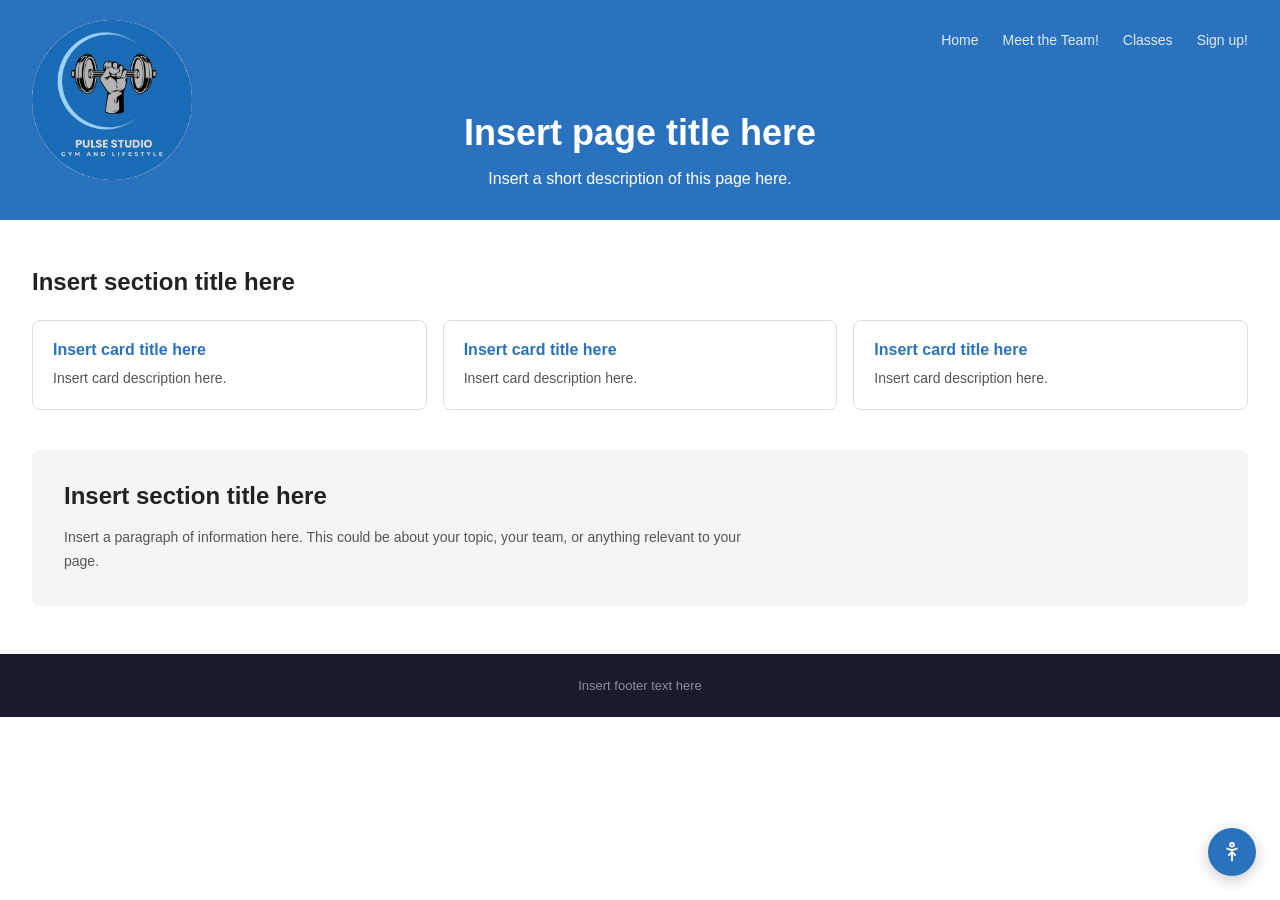
==== index.html @ 70135c27 "Add jQuery, square avatars, increase card height Index: include jQuery CDN before script.js and add " ====
<!DOCTYPE html>
<html lang="en">
<head>
  <meta charset="UTF-8">
  <meta name="viewport" content="width=device-width, initial-scale=1.0"`>
  <title>Pulse Studio</title>
<link rel="icon" href="logo.png">
  <link rel="stylesheet" href="style.css">
</head>
<body>

  <nav class="navbar">
    <div class="nav-logo">
      <img src="logo.png" alt="Pulse Studio logo">
    </div>
    <ul class="nav-links">
      <li><a href="index.html">Home</a></li>
      <li><a href="Staff.html">Meet the Team!</a></li>
      <li><a href="#">Classes</a></li>
      <li><a href="#">Sign up!</a></li>
    </ul>
  </nav>

  <section class="hero">
    <h1>Insert page title here</h1>
    <p>Insert a short description of this page here.</p>
  </section>
 
  <section class="main-section">
    <h2>Insert section title here</h2>
    <div class="cards-grid">

      <div class="card">
        <h3>Insert card title here</h3>
        <p>Insert card description here.</p>
      </div>

      <div class="card">
        <h3>Insert card title here</h3>
        <p>Insert card description here.</p>
      </div>

      <div class="card">
        <h3>Insert card title here</h3>
        <p>Insert card description here.</p>
      </div>

    </div>

    <div class="main-info">
      <h2>Insert section title here</h2>
      <p>Insert a paragraph of information here. This could be about your topic, your team, or anything relevant to your page.</p>
    </div>
  </section>

  <footer class="footer">
    <p>Insert footer text here</p>
  </footer>

  <script src="https://cdnjs.cloudflare.com/ajax/libs/jquery/3.7.1/jquery.min.js"></script>
  <script src="script.js"></script>
  
<!-- Accessibility Menu -->
<div id="access-menu-wrapper">
  <button id="access-toggle" aria-label="Open accessibility options" aria-expanded="false" aria-controls="access-panel">
    <svg viewBox="0 0 24 24" width="22" height="22" fill="none" stroke="currentColor" stroke-width="2"><circle cx="12" cy="4" r="2"/><path d="M12 22V12M12 12l-4 4M12 12l4 4M6 8l6 2 6-2"/></svg>
  </button>
  <div id="access-panel" aria-hidden="true" role="region" aria-label="Accessibility options">
    <p class="access-panel-title">Accessibility</p>
    <button class="access-option" id="acc-font-size" aria-pressed="false">
      <span class="acc-icon" aria-hidden="true">A+</span> Text Size
    </button>
    <button class="access-option" id="acc-contrast" aria-pressed="false">
      <span class="acc-icon" aria-hidden="true">◑</span> High Contrast
    </button>
    <button class="access-option" id="acc-dyslexia" aria-pressed="false">
      <span class="acc-icon" aria-hidden="true">Aa</span> Dyslexia Font
    </button>
    <button class="access-option" id="acc-motion" aria-pressed="false">
      <span class="acc-icon" aria-hidden="true">⏸</span> Reduce Motion
    </button>
    <button class="access-option" id="acc-reset">
      <span class="acc-icon" aria-hidden="true">↺</span> Reset All
    </button>
  </div>
</div>
</body>
</html>
---- style.css ----
/* ── Global styles ── */
* {
  box-sizing: border-box;
  margin: 0;
  padding: 0;
}

body {
  font-family: Arial, sans-serif;
  color: #222;
  background: #fff;
}

/* ── Navbar ── */
.navbar {
  background: #2B72BE;
  padding: 0.2rem 2rem;
  display: flex;
  align-items: center;
  justify-content: space-between;
  height: 80px;
  overflow: visible;
  position: relative;
  z-index: 10;
}

.nav-logo {
  overflow: visible;
}

.nav-logo img {
  display: block;
  width: 160px;
  height: 160px;
  object-fit: cover;
  position: relative;
  z-index: 11;
  top: 60px;
}

.nav-links {
  list-style: none;
  display: flex;
  gap: 1.5rem;
}

.nav-links a {
  color: rgba(255, 255, 255, 0.85);
  text-decoration: none;
  font-size: 14px;
}

.nav-links a:hover {
  color: white;
}

/* ── Hero ── */
.hero {
  background: #2B72BE;
  color: white;
  text-align: center;
  padding: 5rem 2rem;
}

.hero h1 {
  font-size: 36px;
  margin-bottom: 1rem;
}

.hero {
  background: #2B72BE;
  color: white;
  text-align: center;
  padding: 2rem 2rem;  
}

.btn {
  display: inline-block;
  background: white;
  color: #2B72BE;
  padding: 12px 28px;
  border-radius: 6px;
  text-decoration: none;
  font-weight: bold;
  font-size: 14px;
}

.btn:hover {
  background: #e8f1fb;
}

/* ── Main section (merged) ── */
.main-section {
  padding: 3rem 2rem;
}

.main-section > h2 {
  font-size: 24px;
  margin-bottom: 1.5rem;
}

.main-info {
  margin-top: 2.5rem;
  background: #f5f5f5;
  border-radius: 8px;
  padding: 2rem;
}

.main-info h2 {
  font-size: 24px;
  margin-bottom: 1rem;
}

.main-info p {
  font-size: 14px;
  color: #555;
  line-height: 1.7;
  max-width: 700px;
}

.cards-grid {
  display: grid;
  grid-template-columns: repeat(3, 1fr);
  gap: 16px;
}

.card {
  border: 1px solid #ddd;
  border-radius: 8px;
  padding: 1.25rem;
}

.card h3 {
  font-size: 16px;
  margin-bottom: 0.5rem;
  color: #2B72BE;
}

.card p {
  font-size: 14px;
  color: #555;
  line-height: 1.6;
}



/* ── Team member cards ── */
.card-avatar {
  width: 100%;
  aspect-ratio: 1 / 1;
  display: flex;
  align-items: center;
  justify-content: center;
  font-size: 36px;
  font-weight: bold;
  border-radius: 6px 6px 0 0;
}

.card-avatar img {
  width: 100%;
  height: 100%;
  object-fit: cover;
  display: block;
  border-radius: 6px 6px 0 0;
}

.card.team-card {
  padding: 0;
  overflow: hidden;
  display: flex;
  flex-direction: column;
}

.card.team-card .card-body {
  padding: 1.25rem;
  display: flex;
  flex-direction: column;
  flex: 1;
}

.card.team-card h3 {
  font-size: 16px;
  margin-bottom: 3px;
  color: #2B72BE;
}

.card-role {
  font-size: 12px;
  font-weight: bold;
  color: #2B72BE;
  opacity: 0.7;
  letter-spacing: 0.04em;
  margin-bottom: 8px;
}

.card-bio {
  font-size: 14px;
  color: #555;
  line-height: 1.6;
  margin-bottom: 14px;
  flex: 1;
}

.card-socials {
  display: flex;
  gap: 8px;
  margin-bottom: 12px;
}

.social-link {
  width: 30px;
  height: 30px;
  border-radius: 50%;
  border: 1px solid #ddd;
  display: flex;
  align-items: center;
  justify-content: center;
  text-decoration: none;
  color: #888;
  transition: border-color 0.15s, color 0.15s;
}

.social-link:hover {
  border-color: #2B72BE;
  color: #2B72BE;
}

.social-link svg {
  width: 13px;
  height: 13px;
  stroke: currentColor;
  fill: none;
  stroke-width: 2;
  stroke-linecap: round;
  stroke-linejoin: round;
}

.contact-btn {
  display: block;
  width: 100%;
  padding: 9px;
  font-size: 13px;
  font-weight: bold;
  font-family: inherit;
  text-align: center;
  background: transparent;
  color: #222;
  border: 1px solid #ddd;
  border-radius: 6px;
  cursor: pointer;
  text-decoration: none;
  transition: background 0.15s, border-color 0.15s, color 0.15s;
}

.contact-btn:hover {
  background: #e8f1fb;
  border-color: #2B72BE;
  color: #2B72BE;
}

/* Avatar colour variants */
.av-blue   { background: #e8f1fb; color: #1a4f8a; }
.av-mid    { background: #d6e8f8; color: #1a4f8a; }
.av-light  { background: #f0f6fd; color: #2B72BE; }

/* ── Email popup ── */
#email-popup {
  position: fixed;
  bottom: 2rem;
  left: 50%;
  transform: translateX(-50%);
  background: #fff;
  border: 1px solid #2B72BE;
  border-radius: 8px;
  padding: 12px 40px 12px 16px;
  box-shadow: 0 4px 16px rgba(43, 114, 190, 0.15);
  display: flex;
  align-items: center;
  gap: 10px;
  z-index: 999;
  font-size: 14px;
  color: #222;
  white-space: nowrap;
}

#email-popup-address {
  font-weight: bold;
  color: #2B72BE;
}

#email-popup-close {
  position: absolute;
  right: 10px;
  top: 50%;
  transform: translateY(-50%);
  background: none;
  border: none;
  font-size: 18px;
  color: #888;
  cursor: pointer;
  line-height: 1;
  padding: 0 2px;
}

#email-popup-close:hover {
  color: #222;
}

/* ── Footer ── */
.footer {
  background: #1a1a2e;
  color: rgba(255, 255, 255, 0.5);
  text-align: center;
  padding: 1.5rem;
  font-size: 13px;
}

/* ── Mobile responsive ── */
@media (max-width: 768px) {

  .navbar {
    flex-direction: column;
    height: auto;
    padding: 1rem 2rem;
    align-items: flex-start;
  }

  .nav-logo img {
    width: 80px;
    height: 80px;
    top: 0;
  }

  .nav-links {
    flex-direction: column;
    gap: 0.75rem;
    margin-top: 0.75rem;
    width: 100%;
  }

  .hero {
    padding: 2rem 1rem;
  }

  .hero h1 {
    font-size: 24px;
  }

  .cards-grid {
    grid-template-columns: 1fr;
  }

  .main-section {
    padding: 2rem 1rem;
  }

  .main-info {
    padding: 1.25rem;
  }

}

/* ===== ACCESSIBILITY MENU ===== */
#access-menu-wrapper {
  position: fixed;
  bottom: 24px;
  right: 24px;
  z-index: 9999;
  display: flex;
  flex-direction: column;
  align-items: flex-end;
  gap: 10px;
}

#access-toggle {
  width: 48px;
  height: 48px;
  border-radius: 50%;
  background: #2B72BE;
  color: #fff;
  border: none;
  cursor: pointer;
  display: flex;
  align-items: center;
  justify-content: center;
  box-shadow: 0 4px 14px rgba(0,0,0,0.2);
  transition: background 0.2s;
}
#access-toggle:hover { background: #1f5a9e; }

#access-panel {
  display: none;
  background: #fff;
  border: 1px solid #ddd;
  border-radius: 12px;
  padding: 12px;
  min-width: 180px;
  box-shadow: 0 6px 20px rgba(0,0,0,0.15);
  flex-direction: column;
  gap: 6px;
}

.access-panel-title {
  font-size: 0.75rem;
  text-transform: uppercase;
  letter-spacing: 0.08em;
  color: #888;
  margin: 0 0 6px 4px;
}

.access-option {
  display: flex;
  align-items: center;
  gap: 10px;
  background: none;
  border: 1px solid transparent;
  border-radius: 8px;
  padding: 8px 10px;
  font-size: 0.9rem;
  cursor: pointer;
  width: 100%;
  text-align: left;
  transition: background 0.15s, border-color 0.15s;
  color: #333;
}
.access-option:hover { background: #f0f5ff; border-color: #2B72BE; }
.access-option.active { background: #2B72BE; color: #fff; }
.access-option.active .acc-icon { color: #fff; }

.acc-icon {
  font-weight: 700;
  font-size: 1rem;
  color: #2B72BE;
  width: 20px;
  text-align: center;
}

body.acc-large-text p,
body.acc-large-text h1,
body.acc-large-text h2,
body.acc-large-text h3,
body.acc-large-text a,
body.acc-large-text li,
body.acc-large-text .card-bio,
body.acc-large-text .card-role,
body.acc-large-text .contact-btn,
body.acc-large-text .main-info p {
  font-size: larger !important;
}
body.acc-high-contrast {
  filter: contrast(1.5) brightness(0.95);
  background: #000 !important;
  color: #fff !important;
}
body.acc-dyslexia * { font-family: 'Comic Sans MS', 'OpenDyslexic', cursive !important; }
body.acc-reduce-motion * {
  animation: none !important;
  transition: none !important;
}
/* ===== END ACCESSIBILITY MENU ===== */

/* ===== FLIP CARD FEATURE ===== */
.card.team-card {
  perspective: 1000px;
  background: transparent;
  border: none;
  height: 780px;
}

.flip-card-inner {
  position: relative;
  width: 100%;
  height: 100%;
  transition: transform 0.7s cubic-bezier(0.4, 0.2, 0.2, 1);
  transform-style: preserve-3d;
}

.card.team-card.is-flipped .flip-card-inner {
  transform: rotateY(180deg);
}

.flip-card-front,
.flip-card-back {
  position: absolute;
  width: 100%;
  height: 100%;
  backface-visibility: hidden;
  -webkit-backface-visibility: hidden;
  border-radius: 8px;
  overflow: hidden;
  display: flex;
  flex-direction: column;
  border: 1px solid #ddd;
}

.flip-card-front {
  background: #fff;
}

.flip-card-back {
  background: #5B9FD4;
  color: #fff;
  transform: rotateY(180deg);
  padding: 1.5rem;
  justify-content: center;
  align-items: center;
  text-align: center;
  gap: 10px;
}

.flip-card-back h3 {
  font-size: 18px;
  color: #fff;
  margin-bottom: 4px;
}

.flip-back-role {
  font-size: 12px;
  font-weight: bold;
  letter-spacing: 0.06em;
  opacity: 0.8;
  text-transform: uppercase;
  margin-bottom: 10px;
}

.flip-back-bio {
  font-size: 14px;
  line-height: 1.7;
  opacity: 0.92;
  margin-bottom: 14px;
}

.flip-back-classes {
  font-size: 13px;
  font-weight: bold;
  opacity: 0.85;
  margin-bottom: 18px;
}

.btn-flip,
.btn-flip-back {
  padding: 8px 18px;
  border-radius: 6px;
  font-size: 13px;
  font-weight: bold;
  font-family: inherit;
  cursor: pointer;
  transition: opacity 0.2s;
  border: 1px solid #ddd;
}

.btn-flip {
  display: block;
  width: 100%;
  background: transparent;
  color: #222;
  margin-top: 8px;
}

.btn-flip:hover {
  background: #e8f1fb;
  border-color: #2B72BE;
  color: #2B72BE;
}

.btn-flip-back {
  background: rgba(255,255,255,0.15);
  color: #fff;
  border: 1px solid rgba(255,255,255,0.4);
}

.btn-flip-back:hover {
  background: rgba(255,255,255,0.25);
}
/* ===== END FLIP CARD FEATURE ===== */
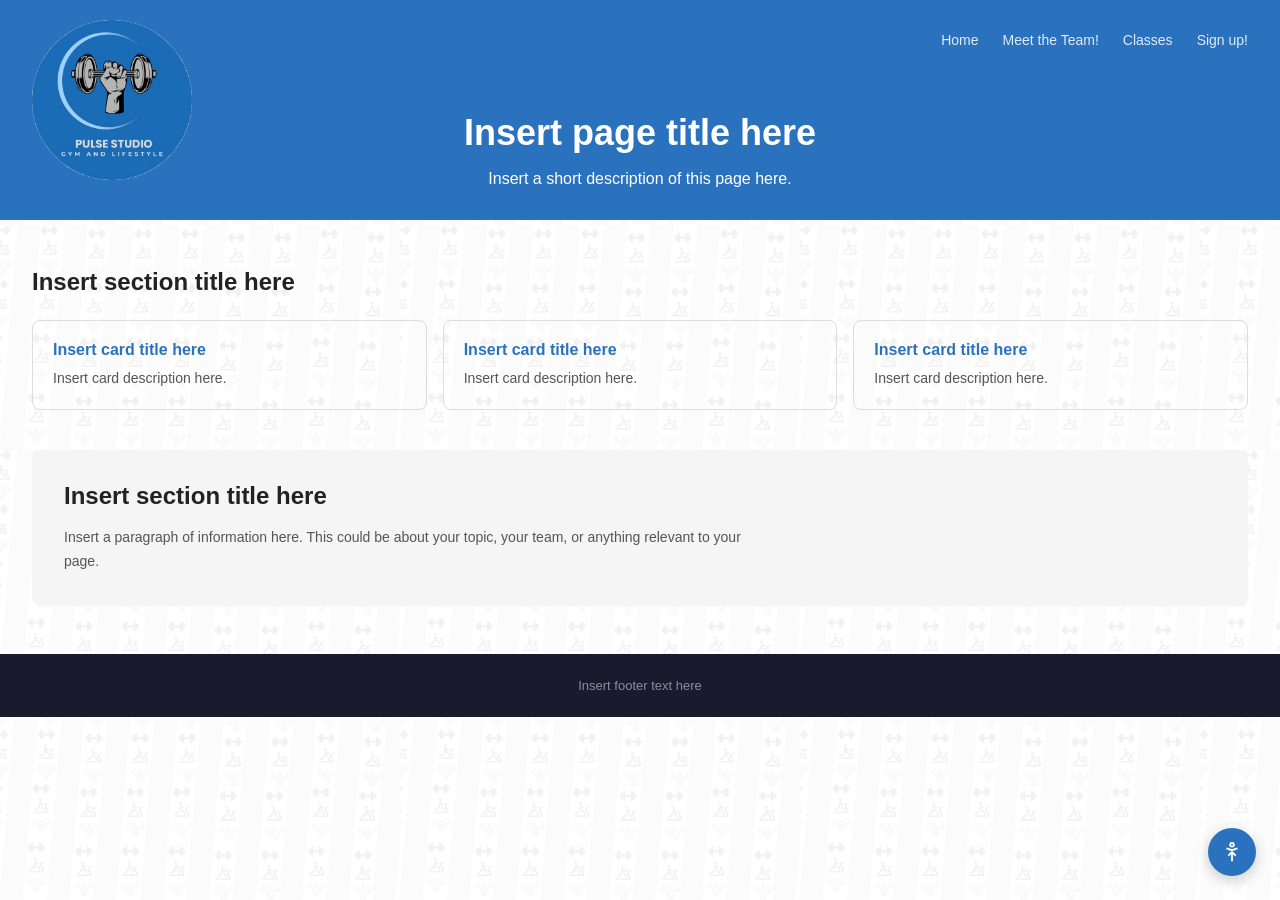
==== commit 0def20ca: "background" ====
--- a/index.html
+++ b/index.html
@@ -2,16 +2,16 @@
 <html lang="en">
 <head>
   <meta charset="UTF-8">
-  <meta name="viewport" content="width=device-width, initial-scale=1.0"`>
+  <meta name="viewport" content="width=device-width, initial-scale=1.0">
   <title>Pulse Studio</title>
-<link rel="icon" href="logo.png">
+<link rel="icon" href="images/logo.png">
   <link rel="stylesheet" href="style.css">
 </head>
 <body>
 
   <nav class="navbar">
     <div class="nav-logo">
-      <img src="logo.png" alt="Pulse Studio logo">
+      <img src="images/logo.png" alt="Pulse Studio logo">
     </div>
     <ul class="nav-links">
       <li><a href="index.html">Home</a></li>
@@ -85,4 +85,4 @@
   </div>
 </div>
 </body>
-</html>
+</html>
--- a/style.css
+++ b/style.css
@@ -8,7 +8,10 @@
 body {
   font-family: Arial, sans-serif;
   color: #222;
-  background: #fff;
+  background-color: #fff;
+  background-image: url('images/background.png');
+  background-repeat: repeat;
+  background-size: 400px;
 }
 
 /* ── Navbar ── */
@@ -318,44 +321,100 @@
 /* ── Mobile responsive ── */
 @media (max-width: 768px) {
 
+  /* Navbar */
   .navbar {
-    flex-direction: column;
-    height: auto;
-    padding: 1rem 2rem;
-    align-items: flex-start;
+    flex-direction: row;
+    height: 64px;
+    padding: 0 1.25rem;
+    align-items: center;
+    justify-content: space-between;
   }
 
   .nav-logo img {
-    width: 80px;
-    height: 80px;
+    width: 56px;
+    height: 56px;
     top: 0;
   }
 
   .nav-links {
-    flex-direction: column;
-    gap: 0.75rem;
-    margin-top: 0.75rem;
-    width: 100%;
-  }
-
+    flex-direction: row;
+    flex-wrap: wrap;
+    gap: 0.4rem 0.75rem;
+    justify-content: flex-end;
+    margin-top: 0;
+  }
+
+  .nav-links a {
+    font-size: 12px;
+  }
+
+  /* Hero */
   .hero {
-    padding: 2rem 1rem;
+    padding: 1.5rem 1rem;
   }
 
   .hero h1 {
-    font-size: 24px;
-  }
-
+    font-size: 22px;
+    margin-bottom: 0.5rem;
+  }
+
+  .hero p {
+    font-size: 13px;
+  }
+
+  /* Cards */
   .cards-grid {
     grid-template-columns: 1fr;
-  }
-
+    gap: 20px;
+  }
+
+  /* Fix team card height on mobile */
+  .card.team-card {
+    height: auto;
+    min-height: 600px;
+  }
+
+  .flip-card-inner {
+    min-height: 600px;
+  }
+
+  .flip-card-front,
+  .flip-card-back {
+    min-height: 600px;
+    position: relative;
+  }
+
+  /* Main section */
   .main-section {
-    padding: 2rem 1rem;
+    padding: 1.5rem 1rem;
+  }
+
+  .main-section > h2 {
+    font-size: 20px;
   }
 
   .main-info {
     padding: 1.25rem;
+  }
+
+  .main-info h2 {
+    font-size: 18px;
+  }
+
+  /* Accessibility menu */
+  #access-menu-wrapper {
+    bottom: 16px;
+    right: 16px;
+  }
+
+  /* Email popup — full width on mobile */
+  #email-popup {
+    left: 1rem;
+    right: 1rem;
+    bottom: 1rem;
+    transform: none;
+    white-space: normal;
+    font-size: 13px;
   }
 
 }
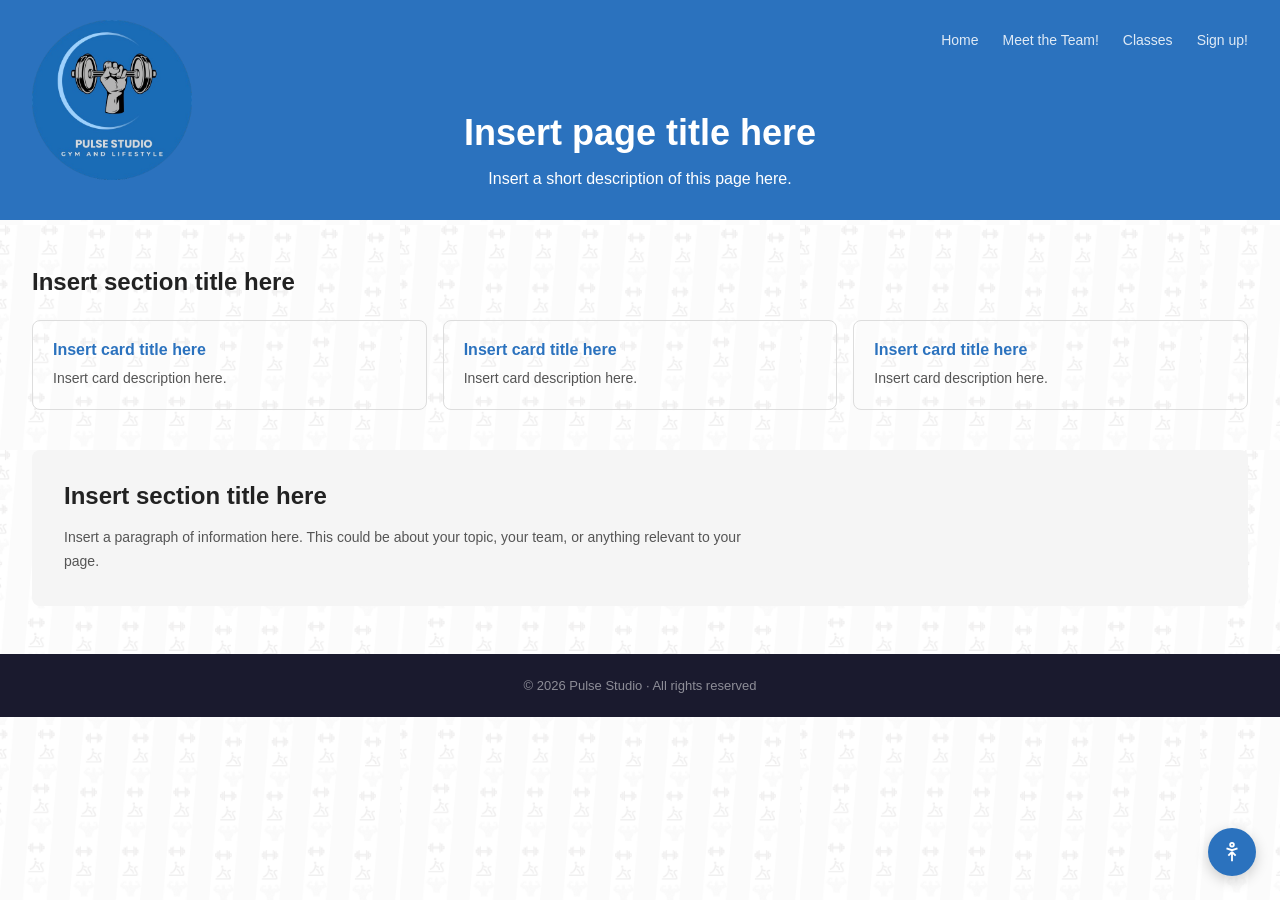
==== commit c3bffed7: "Update index.html" ====
--- a/index.html
+++ b/index.html
@@ -16,7 +16,7 @@
     <ul class="nav-links">
       <li><a href="index.html">Home</a></li>
       <li><a href="Staff.html">Meet the Team!</a></li>
-      <li><a href="#">Classes</a></li>
+      <li><a href="Classes.html">Classes</a></li>
       <li><a href="#">Sign up!</a></li>
     </ul>
   </nav>
@@ -53,8 +53,8 @@
     </div>
   </section>
 
-  <footer class="footer">
-    <p>Insert footer text here</p>
+    <footer class="footer">
+    <p>© 2026 Pulse Studio · All rights reserved</p>
   </footer>
 
   <script src="https://cdnjs.cloudflare.com/ajax/libs/jquery/3.7.1/jquery.min.js"></script>
--- a/style.css
+++ b/style.css
@@ -150,13 +150,12 @@
 /* ── Team member cards ── */
 .card-avatar {
   width: 100%;
-  aspect-ratio: 1 / 1;
-  display: flex;
-  align-items: center;
-  justify-content: center;
-  font-size: 36px;
-  font-weight: bold;
+  height: 260px;
+  flex-shrink: 0;
+  object-fit: contain;
+  display: block;
   border-radius: 6px 6px 0 0;
+  overflow: hidden;
 }
 
 .card-avatar img {
@@ -523,7 +522,7 @@
   perspective: 1000px;
   background: transparent;
   border: none;
-  height: 780px;
+  height: 560px;
 }
 
 .flip-card-inner {
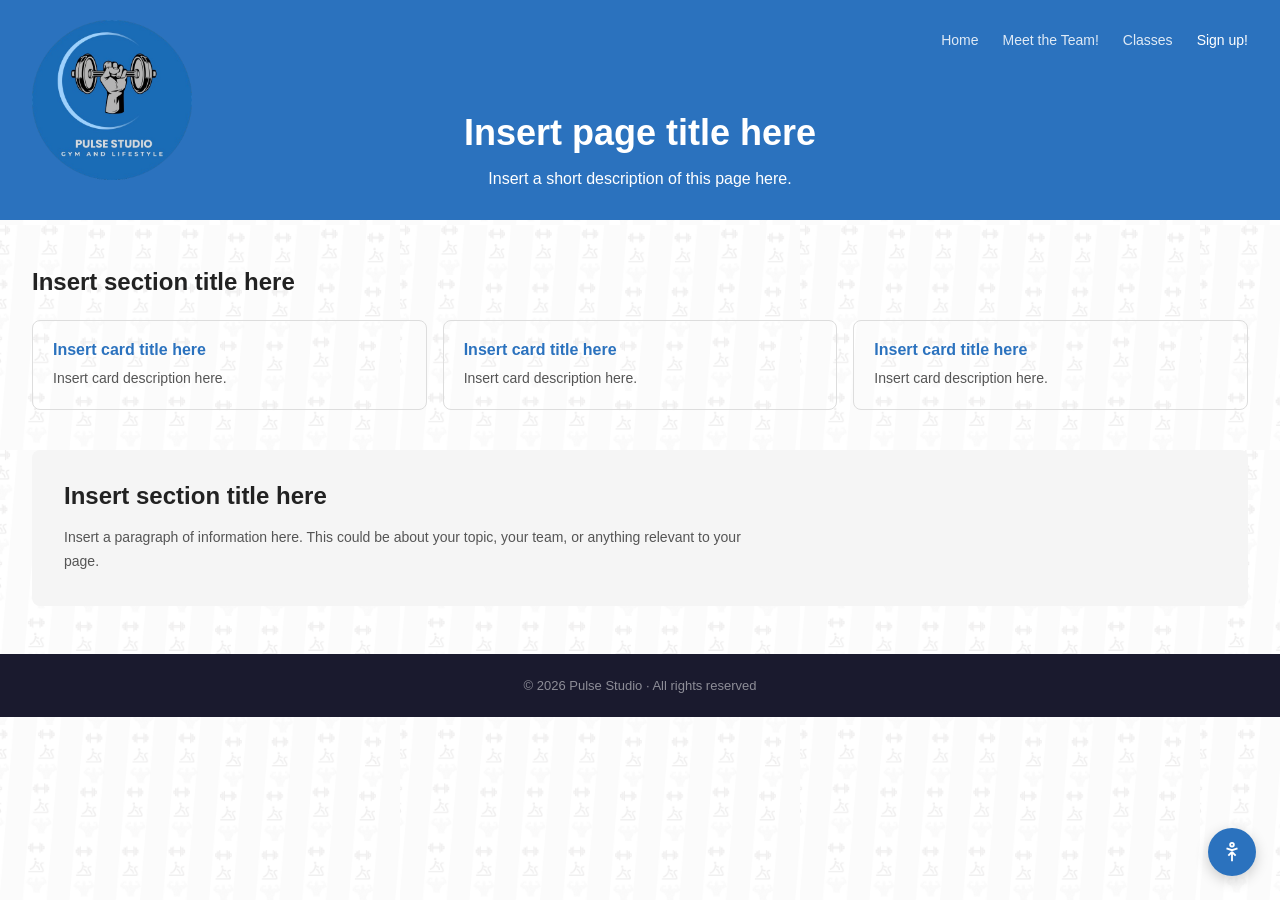
==== commit cc7cf6f4: "Update index.html" ====
--- a/index.html
+++ b/index.html
@@ -4,20 +4,20 @@
   <meta charset="UTF-8">
   <meta name="viewport" content="width=device-width, initial-scale=1.0">
   <title>Pulse Studio</title>
-<link rel="icon" href="images/logo.png">
+<link rel="icon" href="images/GLOBAL_logo.png">
   <link rel="stylesheet" href="style.css">
 </head>
 <body>
 
   <nav class="navbar">
     <div class="nav-logo">
-      <img src="images/logo.png" alt="Pulse Studio logo">
+      <img src="images/GLOBAL_logo.png" alt="Pulse Studio logo">
     </div>
     <ul class="nav-links">
-      <li><a href="index.html">Home</a></li>
+      <li><a href="Home.html">Home</a></li>
       <li><a href="Staff.html">Meet the Team!</a></li>
       <li><a href="Classes.html">Classes</a></li>
-      <li><a href="#">Sign up!</a></li>
+      <li><a href="index.html">Sign up!</a></li>
     </ul>
   </nav>
 
--- a/style.css
+++ b/style.css
@@ -1,15 +1,21 @@
-/* ── Global styles ── */
+/* ══════════════════════════════════════════
+   style.css  —  GLOBAL (all pages)
+   Pulse Studio shared styles
+   ══════════════════════════════════════════ */
+
+/* ── Reset ── */
 * {
   box-sizing: border-box;
   margin: 0;
   padding: 0;
 }
 
+/* ── Body ── */
 body {
   font-family: Arial, sans-serif;
   color: #222;
   background-color: #fff;
-  background-image: url('images/background.png');
+  background-image: url('images/GLOBAL_background.png');
   background-repeat: repeat;
   background-size: 400px;
 }
@@ -53,7 +59,8 @@
   font-size: 14px;
 }
 
-.nav-links a:hover {
+.nav-links a:hover,
+.nav-links a.active {
   color: white;
 }
 
@@ -62,7 +69,7 @@
   background: #2B72BE;
   color: white;
   text-align: center;
-  padding: 5rem 2rem;
+  padding: 2rem 2rem;
 }
 
 .hero h1 {
@@ -70,13 +77,7 @@
   margin-bottom: 1rem;
 }
 
-.hero {
-  background: #2B72BE;
-  color: white;
-  text-align: center;
-  padding: 2rem 2rem;  
-}
-
+/* ── Utility button ── */
 .btn {
   display: inline-block;
   background: white;
@@ -92,7 +93,7 @@
   background: #e8f1fb;
 }
 
-/* ── Main section (merged) ── */
+/* ── Main section ── */
 .main-section {
   padding: 3rem 2rem;
 }
@@ -121,6 +122,7 @@
   max-width: 700px;
 }
 
+/* ── Cards (base) ── */
 .cards-grid {
   display: grid;
   grid-template-columns: repeat(3, 1fr);
@@ -143,169 +145,6 @@
   font-size: 14px;
   color: #555;
   line-height: 1.6;
-}
-
-
-
-/* ── Team member cards ── */
-.card-avatar {
-  width: 100%;
-  height: 260px;
-  flex-shrink: 0;
-  object-fit: contain;
-  display: block;
-  border-radius: 6px 6px 0 0;
-  overflow: hidden;
-}
-
-.card-avatar img {
-  width: 100%;
-  height: 100%;
-  object-fit: cover;
-  display: block;
-  border-radius: 6px 6px 0 0;
-}
-
-.card.team-card {
-  padding: 0;
-  overflow: hidden;
-  display: flex;
-  flex-direction: column;
-}
-
-.card.team-card .card-body {
-  padding: 1.25rem;
-  display: flex;
-  flex-direction: column;
-  flex: 1;
-}
-
-.card.team-card h3 {
-  font-size: 16px;
-  margin-bottom: 3px;
-  color: #2B72BE;
-}
-
-.card-role {
-  font-size: 12px;
-  font-weight: bold;
-  color: #2B72BE;
-  opacity: 0.7;
-  letter-spacing: 0.04em;
-  margin-bottom: 8px;
-}
-
-.card-bio {
-  font-size: 14px;
-  color: #555;
-  line-height: 1.6;
-  margin-bottom: 14px;
-  flex: 1;
-}
-
-.card-socials {
-  display: flex;
-  gap: 8px;
-  margin-bottom: 12px;
-}
-
-.social-link {
-  width: 30px;
-  height: 30px;
-  border-radius: 50%;
-  border: 1px solid #ddd;
-  display: flex;
-  align-items: center;
-  justify-content: center;
-  text-decoration: none;
-  color: #888;
-  transition: border-color 0.15s, color 0.15s;
-}
-
-.social-link:hover {
-  border-color: #2B72BE;
-  color: #2B72BE;
-}
-
-.social-link svg {
-  width: 13px;
-  height: 13px;
-  stroke: currentColor;
-  fill: none;
-  stroke-width: 2;
-  stroke-linecap: round;
-  stroke-linejoin: round;
-}
-
-.contact-btn {
-  display: block;
-  width: 100%;
-  padding: 9px;
-  font-size: 13px;
-  font-weight: bold;
-  font-family: inherit;
-  text-align: center;
-  background: transparent;
-  color: #222;
-  border: 1px solid #ddd;
-  border-radius: 6px;
-  cursor: pointer;
-  text-decoration: none;
-  transition: background 0.15s, border-color 0.15s, color 0.15s;
-}
-
-.contact-btn:hover {
-  background: #e8f1fb;
-  border-color: #2B72BE;
-  color: #2B72BE;
-}
-
-/* Avatar colour variants */
-.av-blue   { background: #e8f1fb; color: #1a4f8a; }
-.av-mid    { background: #d6e8f8; color: #1a4f8a; }
-.av-light  { background: #f0f6fd; color: #2B72BE; }
-
-/* ── Email popup ── */
-#email-popup {
-  position: fixed;
-  bottom: 2rem;
-  left: 50%;
-  transform: translateX(-50%);
-  background: #fff;
-  border: 1px solid #2B72BE;
-  border-radius: 8px;
-  padding: 12px 40px 12px 16px;
-  box-shadow: 0 4px 16px rgba(43, 114, 190, 0.15);
-  display: flex;
-  align-items: center;
-  gap: 10px;
-  z-index: 999;
-  font-size: 14px;
-  color: #222;
-  white-space: nowrap;
-}
-
-#email-popup-address {
-  font-weight: bold;
-  color: #2B72BE;
-}
-
-#email-popup-close {
-  position: absolute;
-  right: 10px;
-  top: 50%;
-  transform: translateY(-50%);
-  background: none;
-  border: none;
-  font-size: 18px;
-  color: #888;
-  cursor: pointer;
-  line-height: 1;
-  padding: 0 2px;
-}
-
-#email-popup-close:hover {
-  color: #222;
 }
 
 /* ── Footer ── */
@@ -317,108 +156,9 @@
   font-size: 13px;
 }
 
-/* ── Mobile responsive ── */
-@media (max-width: 768px) {
-
-  /* Navbar */
-  .navbar {
-    flex-direction: row;
-    height: 64px;
-    padding: 0 1.25rem;
-    align-items: center;
-    justify-content: space-between;
-  }
-
-  .nav-logo img {
-    width: 56px;
-    height: 56px;
-    top: 0;
-  }
-
-  .nav-links {
-    flex-direction: row;
-    flex-wrap: wrap;
-    gap: 0.4rem 0.75rem;
-    justify-content: flex-end;
-    margin-top: 0;
-  }
-
-  .nav-links a {
-    font-size: 12px;
-  }
-
-  /* Hero */
-  .hero {
-    padding: 1.5rem 1rem;
-  }
-
-  .hero h1 {
-    font-size: 22px;
-    margin-bottom: 0.5rem;
-  }
-
-  .hero p {
-    font-size: 13px;
-  }
-
-  /* Cards */
-  .cards-grid {
-    grid-template-columns: 1fr;
-    gap: 20px;
-  }
-
-  /* Fix team card height on mobile */
-  .card.team-card {
-    height: auto;
-    min-height: 600px;
-  }
-
-  .flip-card-inner {
-    min-height: 600px;
-  }
-
-  .flip-card-front,
-  .flip-card-back {
-    min-height: 600px;
-    position: relative;
-  }
-
-  /* Main section */
-  .main-section {
-    padding: 1.5rem 1rem;
-  }
-
-  .main-section > h2 {
-    font-size: 20px;
-  }
-
-  .main-info {
-    padding: 1.25rem;
-  }
-
-  .main-info h2 {
-    font-size: 18px;
-  }
-
-  /* Accessibility menu */
-  #access-menu-wrapper {
-    bottom: 16px;
-    right: 16px;
-  }
-
-  /* Email popup — full width on mobile */
-  #email-popup {
-    left: 1rem;
-    right: 1rem;
-    bottom: 1rem;
-    transform: none;
-    white-space: normal;
-    font-size: 13px;
-  }
-
-}
-
-/* ===== ACCESSIBILITY MENU ===== */
+/* ══════════════════════════════════════════
+   ACCESSIBILITY MENU  (present on all pages)
+   ══════════════════════════════════════════ */
 #access-menu-wrapper {
   position: fixed;
   bottom: 24px;
@@ -493,6 +233,7 @@
   text-align: center;
 }
 
+/* Accessibility state classes */
 body.acc-large-text p,
 body.acc-large-text h1,
 body.acc-large-text h2,
@@ -505,129 +246,97 @@
 body.acc-large-text .main-info p {
   font-size: larger !important;
 }
+
 body.acc-high-contrast {
   filter: contrast(1.5) brightness(0.95);
   background: #000 !important;
   color: #fff !important;
 }
-body.acc-dyslexia * { font-family: 'Comic Sans MS', 'OpenDyslexic', cursive !important; }
+
+body.acc-dyslexia * {
+  font-family: 'Comic Sans MS', 'OpenDyslexic', cursive !important;
+}
+
 body.acc-reduce-motion * {
   animation: none !important;
   transition: none !important;
 }
-/* ===== END ACCESSIBILITY MENU ===== */
-
-/* ===== FLIP CARD FEATURE ===== */
-.card.team-card {
-  perspective: 1000px;
-  background: transparent;
-  border: none;
-  height: 560px;
-}
-
-.flip-card-inner {
-  position: relative;
-  width: 100%;
-  height: 100%;
-  transition: transform 0.7s cubic-bezier(0.4, 0.2, 0.2, 1);
-  transform-style: preserve-3d;
-}
-
-.card.team-card.is-flipped .flip-card-inner {
-  transform: rotateY(180deg);
-}
-
-.flip-card-front,
-.flip-card-back {
-  position: absolute;
-  width: 100%;
-  height: 100%;
-  backface-visibility: hidden;
-  -webkit-backface-visibility: hidden;
-  border-radius: 8px;
-  overflow: hidden;
-  display: flex;
-  flex-direction: column;
-  border: 1px solid #ddd;
-}
-
-.flip-card-front {
-  background: #fff;
-}
-
-.flip-card-back {
-  background: #5B9FD4;
-  color: #fff;
-  transform: rotateY(180deg);
-  padding: 1.5rem;
-  justify-content: center;
-  align-items: center;
-  text-align: center;
-  gap: 10px;
-}
-
-.flip-card-back h3 {
-  font-size: 18px;
-  color: #fff;
-  margin-bottom: 4px;
-}
-
-.flip-back-role {
-  font-size: 12px;
-  font-weight: bold;
-  letter-spacing: 0.06em;
-  opacity: 0.8;
-  text-transform: uppercase;
-  margin-bottom: 10px;
-}
-
-.flip-back-bio {
-  font-size: 14px;
-  line-height: 1.7;
-  opacity: 0.92;
-  margin-bottom: 14px;
-}
-
-.flip-back-classes {
-  font-size: 13px;
-  font-weight: bold;
-  opacity: 0.85;
-  margin-bottom: 18px;
-}
-
-.btn-flip,
-.btn-flip-back {
-  padding: 8px 18px;
-  border-radius: 6px;
-  font-size: 13px;
-  font-weight: bold;
-  font-family: inherit;
-  cursor: pointer;
-  transition: opacity 0.2s;
-  border: 1px solid #ddd;
-}
-
-.btn-flip {
-  display: block;
-  width: 100%;
-  background: transparent;
-  color: #222;
-  margin-top: 8px;
-}
-
-.btn-flip:hover {
-  background: #e8f1fb;
-  border-color: #2B72BE;
-  color: #2B72BE;
-}
-
-.btn-flip-back {
-  background: rgba(255,255,255,0.15);
-  color: #fff;
-  border: 1px solid rgba(255,255,255,0.4);
-}
-
-.btn-flip-back:hover {
-  background: rgba(255,255,255,0.25);
-}
-/* ===== END FLIP CARD FEATURE ===== */+/* ══ END ACCESSIBILITY MENU ══ */
+
+/* ══════════════════════════════════════════
+   MOBILE RESPONSIVE  —  global shared rules
+   ══════════════════════════════════════════ */
+@media (max-width: 768px) {
+
+  /* Navbar */
+  .navbar {
+    flex-direction: row;
+    height: 64px;
+    padding: 0 1.25rem;
+    align-items: center;
+    justify-content: space-between;
+  }
+
+  .nav-logo img {
+    width: 56px;
+    height: 56px;
+    top: 0;
+  }
+
+  .nav-links {
+    flex-direction: row;
+    flex-wrap: wrap;
+    gap: 0.4rem 0.75rem;
+    justify-content: flex-end;
+    margin-top: 0;
+  }
+
+  .nav-links a {
+    font-size: 12px;
+  }
+
+  /* Hero */
+  .hero {
+    padding: 1.5rem 1rem;
+  }
+
+  .hero h1 {
+    font-size: 22px;
+    margin-bottom: 0.5rem;
+  }
+
+  .hero p {
+    font-size: 13px;
+  }
+
+  /* Cards grid */
+  .cards-grid {
+    grid-template-columns: 1fr;
+    gap: 20px;
+  }
+
+  /* Main section */
+  .main-section {
+    padding: 1.5rem 1rem;
+  }
+
+  .main-section > h2 {
+    font-size: 20px;
+  }
+
+  .main-info {
+    padding: 1.25rem;
+  }
+
+  .main-info h2 {
+    font-size: 18px;
+  }
+
+  /* Accessibility menu */
+  #access-menu-wrapper {
+    bottom: 16px;
+    right: 16px;
+  }
+
+}
+/* ══ END MOBILE RESPONSIVE ══ */
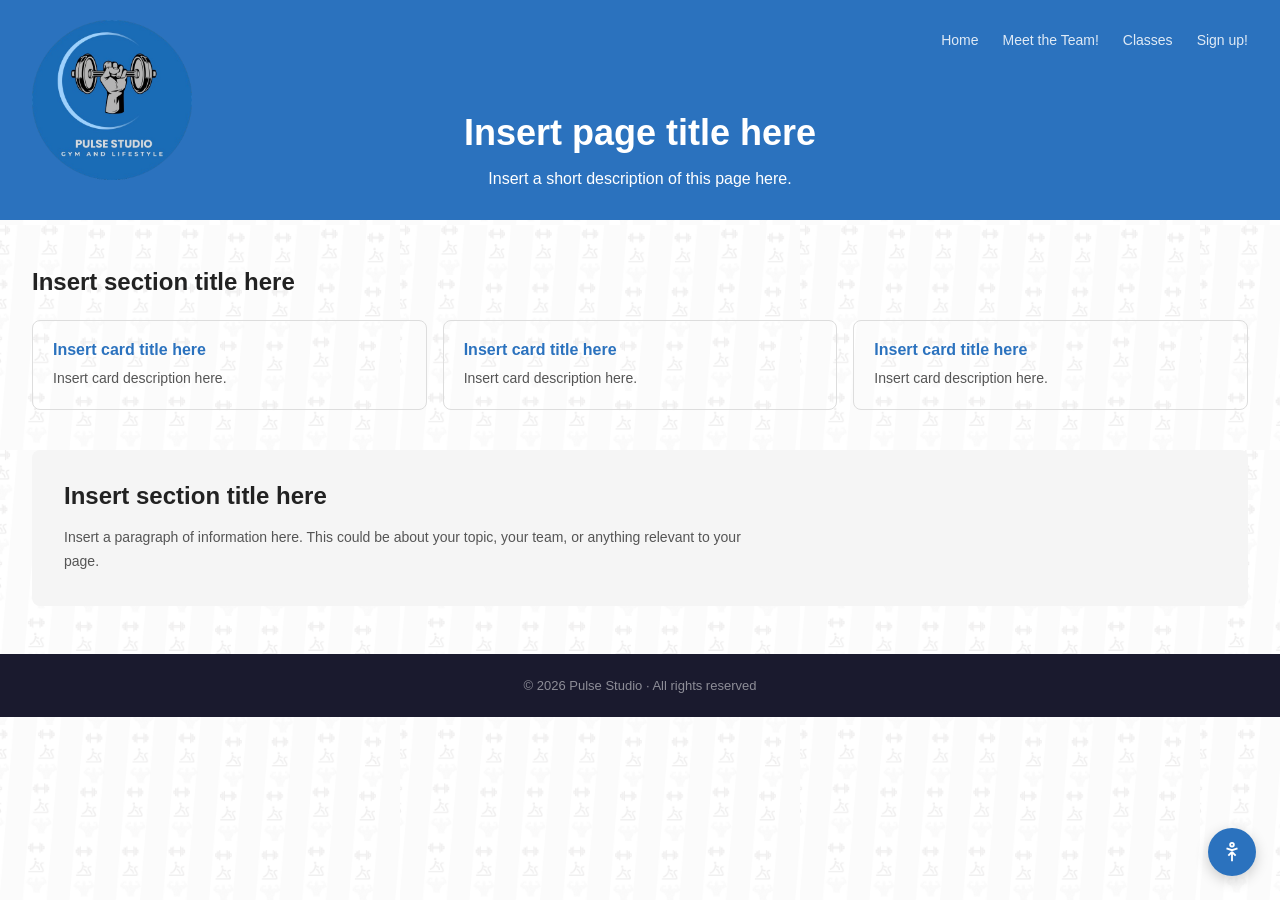
==== commit 9839d46f: "added sinup to navigation" ====
--- a/index.html
+++ b/index.html
@@ -17,7 +17,7 @@
       <li><a href="Home.html">Home</a></li>
       <li><a href="Staff.html">Meet the Team!</a></li>
       <li><a href="Classes.html">Classes</a></li>
-      <li><a href="index.html">Sign up!</a></li>
+      <li><a href="SignUp.html">Sign up!</a></li>
     </ul>
   </nav>
 
